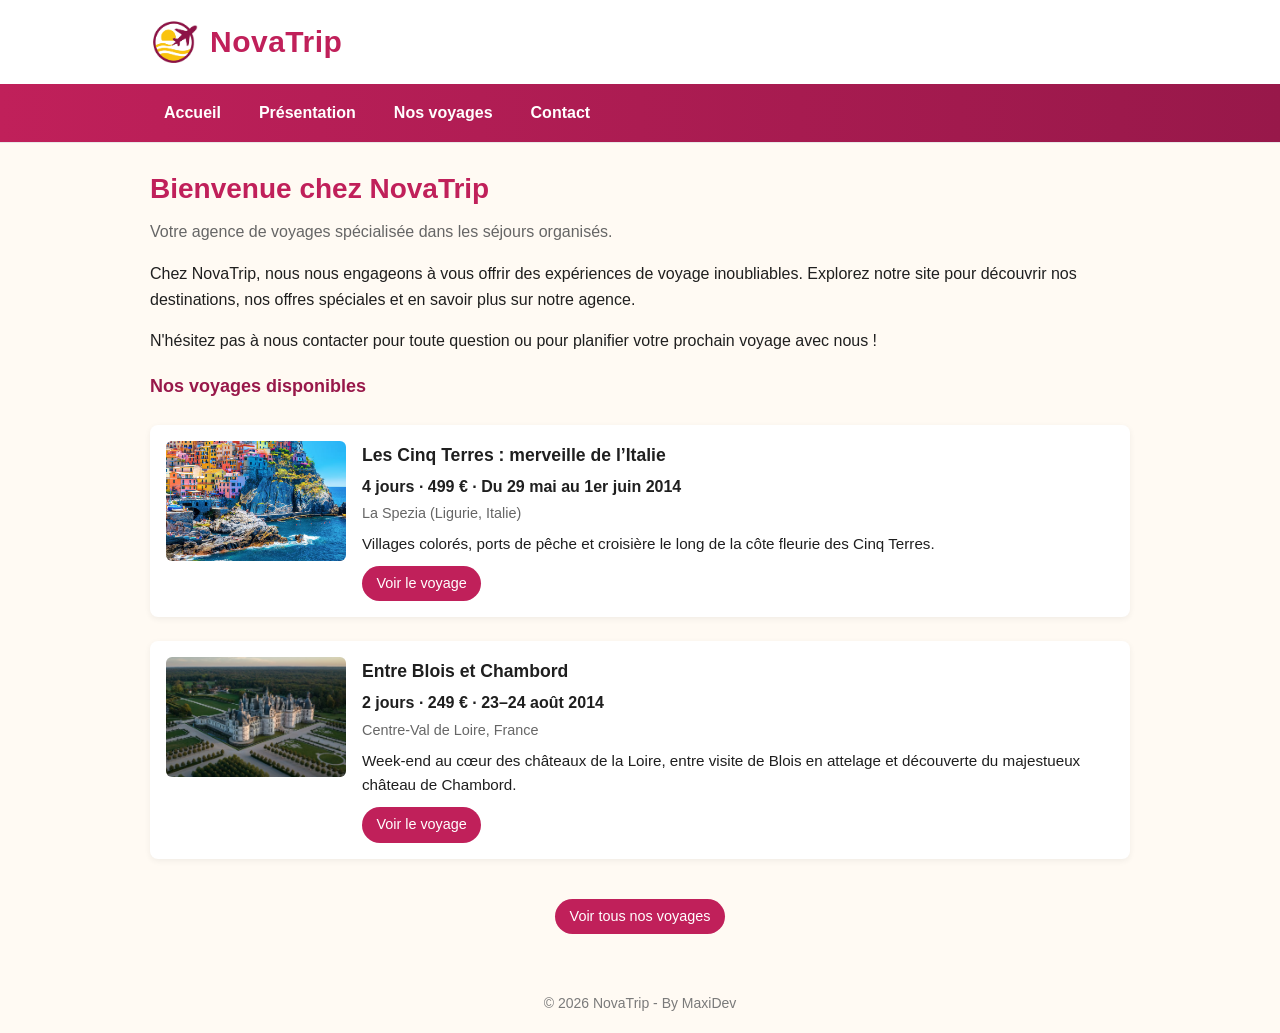
==== index.html @ b24daf80 "feat: initial version of Novatrip" ====
<!DOCTYPE html>
<html lang="fr">
<head>
  <meta charset="UTF-8">
  <meta name="viewport" content="width=device-width, initial-scale=1">
  <title>NovaTrip</title>
  <link rel="stylesheet" href="actif/css/style.css">
  <link rel="icon" href="actif/img/NovaTrip 2.png">
</head>
<body>
  <header>
    <div class="container brand">
      <img src="actif/img/NovaTrip 2.png" alt="Logo NovaTrip" class="brand-logo">
      <h1>NovaTrip</h1>
    </div>
    <nav>
      <div class="container">
        <ul>
          <li><a href="index.html" class="active">Accueil</a></li>
          <li><a href="presentation.html">Présentation</a></li>
          <li><a href="realisations.html">Nos voyages</a></li>
          <li><a href="contact.html">Contact</a></li>
        </ul>
      </div>
    </nav>
  </header>

  <main>
    <div class="container">
      <!-- Bloc de bienvenue -->
      <h1>Bienvenue chez NovaTrip</h1>
      <p class="subtitle">Votre agence de voyages spécialisée dans les séjours organisés.</p>

      <section class="welcome-content">
        <p>
          Chez NovaTrip, nous nous engageons à vous offrir des expériences de voyage
          inoubliables. Explorez notre site pour découvrir nos destinations,
          nos offres spéciales et en savoir plus sur notre agence.
        </p>

        <p>
          N'hésitez pas à nous contacter pour toute question ou pour planifier
          votre prochain voyage avec nous !
        </p>
      </section>

      <!-- Liste simple des voyages disponibles -->
      <section>
        <h2 class="section-title">Nos voyages disponibles</h2>

        <div class="trips-list">

          <!-- CINQ TERRES -->
          <article class="trip-card">
            <img src="actif/img/cinque-terre-hero.jpg" alt="Vue des Cinque Terres" class="trip-thumb">
            <div class="trip-content">
              <h2>Les Cinq Terres : merveille de l’Italie</h2>
              <p class="trip-meta">4 jours · 499 € · Du 29 mai au 1er juin 2014</p>
              <p class="trip-location">La Spezia (Ligurie, Italie)</p>
              <p class="trip-short">
                Villages colorés, ports de pêche et croisière le long de la côte fleurie des Cinq Terres.
              </p>
              <a href="voyages/cinq-terres.html" class="btn">Voir le voyage</a>
            </div>
          </article>

          <!-- BLOIS / CHAMBORD -->
          <article class="trip-card">
            <img src="actif/img/blois-chambord-hero.jpg" alt="Château de Chambord" class="trip-thumb">
            <div class="trip-content">
              <h2>Entre Blois et Chambord</h2>
              <p class="trip-meta">2 jours · 249 € · 23–24 août 2014</p>
              <p class="trip-location">Centre-Val de Loire, France</p>
              <p class="trip-short">
                Week-end au cœur des châteaux de la Loire, entre visite de Blois en attelage
                et découverte du majestueux château de Chambord.
              </p>
              <a href="voyages/blois-chambord.html" class="btn">Voir le voyage</a>
            </div>
          </article>
        </div>

        <p style="text-align:center; margin-top:10px;">
          <a href="realisations.html" class="btn">Voir tous nos voyages</a>
        </p>
      </section>

    </div>
  </main>

  <footer>
    <div class="container">© <span id="y"></span> NovaTrip - By MaxiDev</div>
  </footer>

  <script>
    document.getElementById('y').textContent = new Date().getFullYear();
  </script>
</body>
</html>
---- actif/css/style.css ----
/******************************************
 *                VARIABLES
 ******************************************/
:root {
    --primary: #c0205a;       /* magenta titre */
    --primary-700: #98184a;
    --accent: #ffb703;        /* jaune badge */
    --accent-700: #f39c12;    /* orange */
    --ink: #1f1f1f;           /* texte */
    --muted: #666;            /* texte secondaire */
    --border: #e7e7e7;        /* bordure claire */
    --paper: #ffffff;         /* fond cartes */
    --bg: #fffaf3;            /* léger ivoire */
}


/******************************************
 *                BASE GLOBALE
 ******************************************/
html, body {
    margin: 0;
    padding: 0;
}

body {
    font-family: Arial, Helvetica, sans-serif;
    line-height: 1.6;
    color: var(--ink);
    background: var(--bg);
}

img {
    max-width: 100%;
    display: block;
}

a {
    color: inherit;
    text-decoration: none;
}

.container {
    max-width: 980px;
    margin: 0 auto;
    padding: 0 16px;
}


/******************************************
 *                HEADER
 ******************************************/
header {
    background: var(--paper);
    border-bottom: 1px solid var(--border);
}

.brand {
    display: flex;
    align-items: flex-end;
    gap: 12px;
    padding: 18px 0;
}

.brand h1 {
    margin: 0;
    font-size: 30px;
    letter-spacing: .5px;
    color: var(--primary);
}

.brand p {
    margin: 4px 0 0;
    color: var(--muted);
}

.brand-logo {
    height: 48px;
    width: auto;
    object-fit: contain;
}


/******************************************
 *                NAVIGATION
 ******************************************/
nav {
    background: linear-gradient(90deg, var(--primary) 0%, var(--primary-700) 100%);
}

nav ul {
    list-style: none;
    margin: 0;
    padding: 0;
    display: flex;
    gap: 10px;
    flex-wrap: wrap;
}

nav a {
    display: block;
    padding: 10px 14px;
    color: #fff;
    font-weight: 600;
}

nav a:hover {
    background-color: var(--primary-700);
    border-radius: 10px;
}


/******************************************
 *                SECTION HÉRO
 ******************************************/
.hero {
    position: relative;
    background: #ddd;
    border-bottom: 1px solid var(--border);
}

.hero img {
    width: 100%;
    height: 360px;
    object-fit: cover;
}

.badge-offer {
    position: absolute;
    left: 16px;
    top: 16px;
    background: var(--primary);
    color: #fff;
    padding: 12px 14px;
    border-radius: 8px;
    box-shadow: 0 6px 16px rgba(0,0,0,.18);
}

.badge-offer .days {
    font-weight: 800;
    font-size: 14px;
    text-transform: uppercase;
    letter-spacing: .5px;
}

.badge-offer .price {
    margin-top: 6px;
    font-size: 28px;
    font-weight: 900;
}

.ribbon {
    position: absolute;
    left: 16px;
    bottom: 16px;
    background: var(--accent);
    color: #5b3b00;
    padding: 10px 14px;
    border-radius: 6px;
    font-weight: 700;
    box-shadow: 0 6px 16px rgba(0,0,0,.14);
}


/******************************************
 *                TITRES & TEXTES
 ******************************************/
main {
    padding: 24px 0;
}

h1 {
    font-size: 28px;
    margin: 0 0 8px;
    color: var(--primary);
}

.subtitle {
    margin: 0 0 16px;
    color: var(--muted);
}


/******************************************
 *        TABLEAU D’INFOS VOYAGE
 ******************************************/
.infos {
    width: 100%;
    border-collapse: collapse;
    margin: 10px 0 18px;
    background: var(--paper);
    border: 1px solid var(--border);
    border-radius: 8px;
    overflow: hidden;
}

.infos th,
.infos td {
    border: 1px solid var(--border);
    padding: 10px 12px;
    text-align: left;
}

.infos th {
    background: #fff3db;
    color: #5b3b00;
}


/******************************************
 *                CARTES
 ******************************************/
.card {
    background: var(--paper);
    border: 1px solid var(--border);
    padding: 16px;
    border-radius: 8px;
}

.section-title {
    margin: 18px 0 8px;
    font-size: 18px;
    color: var(--primary-700);
    position: relative;
}


/******************************************
 *             LISTES SPÉCIALES
 ******************************************/
ul {
    padding-left: 22px;
}

li {
    margin: 6px 0;
}

.tick {
    list-style: none;
    padding-left: 0;
}

.tick li {
    position: relative;
    padding-left: 22px;
}

.tick li::before {
    content: "✔";
    position: absolute;
    left: 0;
    top: 0;
    color: var(--accent-700);
    font-weight: 700;
}

.cross {
    list-style: none;
    padding-left: 0;
}

.cross li {
    position: relative;
    padding-left: 22px;
}

.cross li::before {
    content: "✘";
    position: absolute;
    left: 0;
    top: 0;
    color: #e74c3c;
    font-weight: 700;
}


/******************************************
 *                GALERIE
 ******************************************/
.gallery {
    display: flex;
    gap: 10px;
    flex-wrap: wrap;
    margin-top: 10px;
}

.gallery img {
    width: 100%;
    max-width: 310px;
    border: 1px solid var(--border);
    border-radius: 6px;
}


/******************************************
 *         PAGE — LISTE DES VOYAGES
 ******************************************/
.trips-list {
    display: flex;
    flex-direction: column;
    gap: 1.5rem;
    margin: 1.5rem 0 2.5rem;
}

.trip-card {
    display: flex;
    gap: 1rem;
    background: var(--paper);
    border-radius: 8px;
    padding: 1rem;
    box-shadow: 0 2px 6px rgba(0,0,0,0.06);
}

.trip-thumb {
    width: 180px;
    height: 120px;
    object-fit: cover;
    border-radius: 6px;
    flex-shrink: 0;
}

.trip-content h2 {
    margin: 0 0 .3rem;
    font-size: 1.1rem;
}

.trip-meta {
    font-weight: 600;
    margin: 0 0 .2rem;
}

.trip-location {
    font-size: .9rem;
    color: var(--muted);
    margin: 0 0 .4rem;
}

.trip-short {
    font-size: .95rem;
    margin: 0 0 .6rem;
}

.btn {
    display: inline-block;
    padding: .4rem .9rem;
    border-radius: 999px;
    color: #fff;
    background-color: var(--primary);
    font-size: .9rem;
}

.btn:hover {
    background-color: var(--primary-700);
}


/******************************************
 *              TABLEAU CONTACT
 ******************************************/
.contact-table {
    margin: 2rem auto;
    max-width: 700px;
}

.contact-table h1 {
    text-align: center;
}

.contact-table table {
    width: 100%;
    border-collapse: collapse;
    background: var(--paper);
    border-radius: 10px;
    overflow: hidden;
    box-shadow: 0 2px 8px rgba(0,0,0,0.1);
}

.contact-table th {
    background: var(--primary);
    color: #fff;
    font-weight: 600;
    padding: 12px;
    width: 35%;
    text-align: left;
}

.contact-table td {
    padding: 12px;
    background: #f0f0f0;
}

.contact-table tr:nth-child(even) th {
    background: var(--primary-700);
}

.contact-table tr:nth-child(even) td {
    background: #fafafa;
}

.contact-table a {
    color: var(--primary);
    font-weight: 600;
}

.contact-table a:hover {
    text-decoration: underline;
}


/******************************************
 *            FORMULAIRE CONTACT
 ******************************************/
.contact-form {
    max-width: 700px;
    margin: 0 auto 3rem;
    padding: 1.5rem 1.75rem;
    background: var(--paper);
    border-radius: 10px;
    border: 1px solid var(--border);
    box-shadow: 0 2px 8px rgba(0,0,0,0.08);
}

.contact-form h2 {
    margin: 0 0 6px;
    font-size: 22px;
    color: var(--primary);
    text-align: center;
}

.contact-form .subtitle {
    text-align: center;
    margin-bottom: 18px;
    color: var(--muted);
    font-size: 0.95rem;
}

.contact-form form {
    margin-top: 8px;
}

.form-group {
    display: flex;
    flex-direction: column;
    margin-bottom: 14px;
}

.form-group label {
    font-weight: 600;
    margin-bottom: 4px;
    font-size: 0.95rem;
    color: var(--ink);
}

.contact-form input[type="text"],
.contact-form input[type="email"],
.contact-form textarea {
    padding: 10px 12px;
    border-radius: 6px;
    border: 1px solid var(--border);
    background: #fafafa;
    font: inherit;
    outline: none;
    transition: border-color 0.2s ease, box-shadow 0.2s ease, background-color 0.2s ease;
}

.contact-form textarea {
    resize: vertical;
    min-height: 120px;
}

.contact-form input[type="text"]:focus,
.contact-form input[type="email"]:focus,
.contact-form textarea:focus {
    border-color: var(--primary);
    background: #fff;
    box-shadow: 0 0 0 3px rgba(192, 32, 90, 0.12);
}

.contact-form .btn {
    margin-top: 6px;
    border: none;
    cursor: pointer;
    font-weight: 600;
}


/******************************************
 *                FOOTER
 ******************************************/
footer {
    padding: 18px 0;
    color: #7a7a7a;
    font-size: 14px;
    text-align: center;
}


/******************************************
 *             RESPONSIVE
 ******************************************/
@media (max-width: 700px) {
    .trip-card {
        flex-direction: column;
    }

    .trip-thumb {
        width: 100%;
        height: 180px;
    }
}

@media (max-width: 700px) {
    .contact-form {
        padding: 1.25rem 1rem;
    }

    .contact-form .btn {
        width: 100%;
        text-align: center;
    }
}
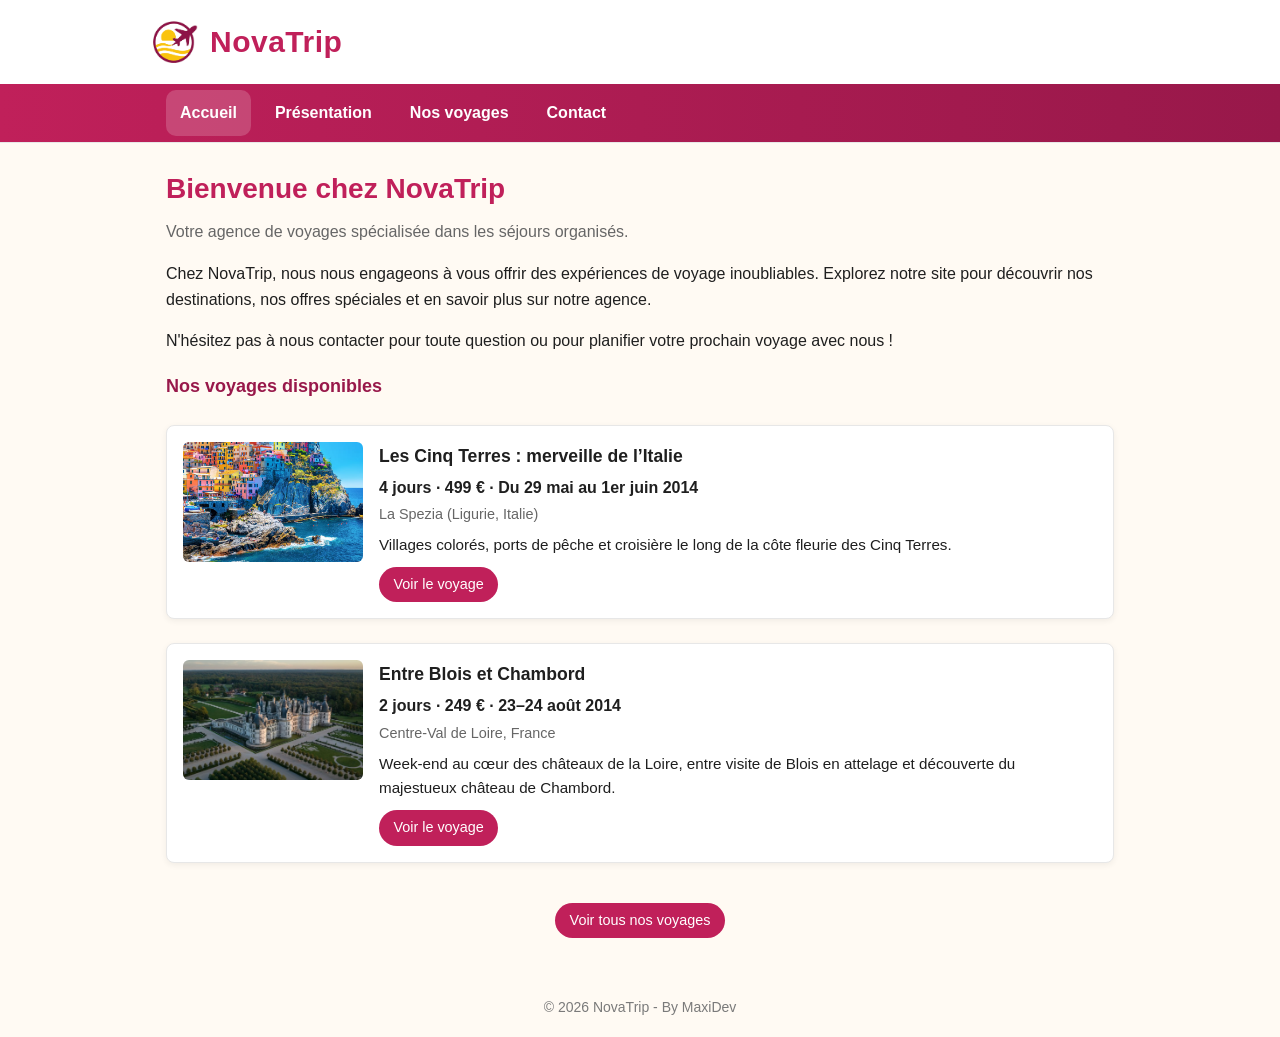
==== commit afc50521: "refactor: standardization of the code" ====
--- a/index.html
+++ b/index.html
@@ -7,6 +7,7 @@
   <link rel="stylesheet" href="actif/css/style.css">
   <link rel="icon" href="actif/img/NovaTrip 2.png">
 </head>
+
 <body>
   <header>
     <div class="container brand">
@@ -27,7 +28,6 @@
 
   <main>
     <div class="container">
-      <!-- Bloc de bienvenue -->
       <h1>Bienvenue chez NovaTrip</h1>
       <p class="subtitle">Votre agence de voyages spécialisée dans les séjours organisés.</p>
 
@@ -37,20 +37,16 @@
           inoubliables. Explorez notre site pour découvrir nos destinations,
           nos offres spéciales et en savoir plus sur notre agence.
         </p>
-
         <p>
           N'hésitez pas à nous contacter pour toute question ou pour planifier
           votre prochain voyage avec nous !
         </p>
       </section>
 
-      <!-- Liste simple des voyages disponibles -->
       <section>
         <h2 class="section-title">Nos voyages disponibles</h2>
 
         <div class="trips-list">
-
-          <!-- CINQ TERRES -->
           <article class="trip-card">
             <img src="actif/img/cinque-terre-hero.jpg" alt="Vue des Cinque Terres" class="trip-thumb">
             <div class="trip-content">
@@ -60,11 +56,10 @@
               <p class="trip-short">
                 Villages colorés, ports de pêche et croisière le long de la côte fleurie des Cinq Terres.
               </p>
-              <a href="voyages/cinq-terres.html" class="btn">Voir le voyage</a>
+              <a href="catalogue/140529CinqTerres.html" class="btn">Voir le voyage</a>
             </div>
           </article>
 
-          <!-- BLOIS / CHAMBORD -->
           <article class="trip-card">
             <img src="actif/img/blois-chambord-hero.jpg" alt="Château de Chambord" class="trip-thumb">
             <div class="trip-content">
@@ -75,16 +70,15 @@
                 Week-end au cœur des châteaux de la Loire, entre visite de Blois en attelage
                 et découverte du majestueux château de Chambord.
               </p>
-              <a href="voyages/blois-chambord.html" class="btn">Voir le voyage</a>
+              <a href="catalogue/140823Blois&Chambord.html" class="btn">Voir le voyage</a>
             </div>
           </article>
         </div>
 
-        <p style="text-align:center; margin-top:10px;">
+        <p class="center-actions">
           <a href="realisations.html" class="btn">Voir tous nos voyages</a>
         </p>
       </section>
-
     </div>
   </main>
 
@@ -96,4 +90,4 @@
     document.getElementById('y').textContent = new Date().getFullYear();
   </script>
 </body>
-</html>+</html>
--- a/actif/css/style.css
+++ b/actif/css/style.css
@@ -1,521 +1,467 @@
-/******************************************
- *                VARIABLES
- ******************************************/
 :root {
-    --primary: #c0205a;       /* magenta titre */
-    --primary-700: #98184a;
-    --accent: #ffb703;        /* jaune badge */
-    --accent-700: #f39c12;    /* orange */
-    --ink: #1f1f1f;           /* texte */
-    --muted: #666;            /* texte secondaire */
-    --border: #e7e7e7;        /* bordure claire */
-    --paper: #ffffff;         /* fond cartes */
-    --bg: #fffaf3;            /* léger ivoire */
-}
-
-
-/******************************************
- *                BASE GLOBALE
- ******************************************/
+  --primary: #c0205a;
+  --primary-700: #98184a;
+  --secondary: #ffb703;
+  --secondary-700: #f39c12;
+  --ink: #1f1f1f;
+  --muted: #666;
+  --border: #e7e7e7;
+  --paper: #ffffff;
+  --bg: #fffaf3;
+}
+
+*,
+*::before,
+*::after {
+  box-sizing: border-box;
+}
+
 html, body {
-    margin: 0;
-    padding: 0;
+  margin: 0;
+  padding: 0;
 }
 
 body {
-    font-family: Arial, Helvetica, sans-serif;
-    line-height: 1.6;
-    color: var(--ink);
-    background: var(--bg);
+  font-family: Arial, Helvetica, sans-serif;
+  line-height: 1.6;
+  color: var(--ink);
+  background: var(--bg);
 }
 
 img {
-    max-width: 100%;
-    display: block;
+  max-width: 100%;
+  display: block;
 }
 
 a {
-    color: inherit;
-    text-decoration: none;
+  color: inherit;
+  text-decoration: none;
 }
 
 .container {
-    max-width: 980px;
-    margin: 0 auto;
-    padding: 0 16px;
-}
-
-
-/******************************************
- *                HEADER
- ******************************************/
+  max-width: 980px;
+  margin: 0 auto;
+  padding: 0 16px;
+}
+
 header {
-    background: var(--paper);
-    border-bottom: 1px solid var(--border);
+  background: var(--paper);
+  border-bottom: 1px solid var(--border);
 }
 
 .brand {
-    display: flex;
-    align-items: flex-end;
-    gap: 12px;
-    padding: 18px 0;
+  display: flex;
+  align-items: flex-end;
+  gap: 12px;
+  padding: 18px 0;
 }
 
 .brand h1 {
-    margin: 0;
-    font-size: 30px;
-    letter-spacing: .5px;
-    color: var(--primary);
-}
-
-.brand p {
-    margin: 4px 0 0;
-    color: var(--muted);
+  margin: 0;
+  font-size: 30px;
+  letter-spacing: 0.5px;
+  color: var(--primary);
 }
 
 .brand-logo {
-    height: 48px;
-    width: auto;
-    object-fit: contain;
-}
-
-
-/******************************************
- *                NAVIGATION
- ******************************************/
+  height: 48px;
+  width: auto;
+  object-fit: contain;
+}
+
 nav {
-    background: linear-gradient(90deg, var(--primary) 0%, var(--primary-700) 100%);
+  background: linear-gradient(90deg, var(--primary) 0%, var(--primary-700) 100%);
 }
 
 nav ul {
-    list-style: none;
-    margin: 0;
-    padding: 0;
-    display: flex;
-    gap: 10px;
-    flex-wrap: wrap;
+  list-style: none;
+  margin: 0;
+  padding: 0;
+  display: flex;
+  gap: 10px;
+  flex-wrap: wrap;
 }
 
 nav a {
-    display: block;
-    padding: 10px 14px;
-    color: #fff;
-    font-weight: 600;
+  display: block;
+  padding: 10px 14px;
+  color: var(--paper);
+  font-weight: 600;
+  border-radius: 10px;
 }
 
 nav a:hover {
-    background-color: var(--primary-700);
-    border-radius: 10px;
-}
-
-
-/******************************************
- *                SECTION HÉRO
- ******************************************/
+  background-color: var(--primary-700);
+}
+
+nav a.active {
+  background: rgba(255, 255, 255, 0.18);
+}
+
 .hero {
-    position: relative;
-    background: #ddd;
-    border-bottom: 1px solid var(--border);
+  position: relative;
+  background: #ddd;
+  border-bottom: 1px solid var(--border);
 }
 
 .hero img {
-    width: 100%;
-    height: 360px;
-    object-fit: cover;
+  width: 100%;
+  height: 360px;
+  object-fit: cover;
 }
 
 .badge-offer {
-    position: absolute;
-    left: 16px;
-    top: 16px;
-    background: var(--primary);
-    color: #fff;
-    padding: 12px 14px;
-    border-radius: 8px;
-    box-shadow: 0 6px 16px rgba(0,0,0,.18);
+  position: absolute;
+  left: 16px;
+  top: 16px;
+  background: var(--primary);
+  color: var(--paper);
+  padding: 12px 14px;
+  border-radius: 8px;
+  box-shadow: 0 6px 16px rgba(0, 0, 0, 0.18);
 }
 
 .badge-offer .days {
-    font-weight: 800;
-    font-size: 14px;
-    text-transform: uppercase;
-    letter-spacing: .5px;
+  font-weight: 800;
+  font-size: 14px;
+  text-transform: uppercase;
+  letter-spacing: 0.5px;
 }
 
 .badge-offer .price {
-    margin-top: 6px;
-    font-size: 28px;
-    font-weight: 900;
+  margin-top: 6px;
+  font-size: 28px;
+  font-weight: 900;
 }
 
 .ribbon {
-    position: absolute;
-    left: 16px;
-    bottom: 16px;
-    background: var(--accent);
-    color: #5b3b00;
-    padding: 10px 14px;
-    border-radius: 6px;
-    font-weight: 700;
-    box-shadow: 0 6px 16px rgba(0,0,0,.14);
-}
-
-
-/******************************************
- *                TITRES & TEXTES
- ******************************************/
+  position: absolute;
+  left: 16px;
+  bottom: 16px;
+  background: var(--secondary);
+  color: #5b3b00;
+  padding: 10px 14px;
+  border-radius: 6px;
+  font-weight: 700;
+  box-shadow: 0 6px 16px rgba(0, 0, 0, 0.14);
+}
+
 main {
-    padding: 24px 0;
+  padding: 24px 0;
 }
 
 h1 {
-    font-size: 28px;
-    margin: 0 0 8px;
-    color: var(--primary);
+  font-size: 28px;
+  margin: 0 0 8px;
+  color: var(--primary);
 }
 
 .subtitle {
-    margin: 0 0 16px;
-    color: var(--muted);
-}
-
-
-/******************************************
- *        TABLEAU D’INFOS VOYAGE
- ******************************************/
+  margin: 0 0 16px;
+  color: var(--muted);
+}
+
+.section-title {
+  margin: 18px 0 8px;
+  font-size: 18px;
+  color: var(--primary-700);
+}
+
+.card {
+  background: var(--paper);
+  border: 1px solid var(--border);
+  padding: 16px;
+  border-radius: 8px;
+}
+
+ul {
+  padding-left: 22px;
+}
+
+li {
+  margin: 6px 0;
+}
+
+.center-actions {
+  text-align: center;
+  margin-top: 10px;
+}
+
+.note {
+  color: var(--muted);
+  margin-top: 8px;
+}
+
+.section-title--spaced-20 {
+  margin-top: 20px;
+}
+
+.section-title--spaced-18 {
+  margin-top: 18px;
+}
+
+.tick,
+.cross {
+  list-style: none;
+  padding-left: 0;
+}
+
+.tick li,
+.cross li {
+  position: relative;
+  padding-left: 22px;
+}
+
+.tick li::before {
+  content: "✔";
+  position: absolute;
+  left: 0;
+  top: 0;
+  color: var(--secondary-700);
+  font-weight: 700;
+}
+
+.cross li::before {
+  content: "✘";
+  position: absolute;
+  left: 0;
+  top: 0;
+  color: #e74c3c;
+  font-weight: 700;
+}
+
 .infos {
-    width: 100%;
-    border-collapse: collapse;
-    margin: 10px 0 18px;
-    background: var(--paper);
-    border: 1px solid var(--border);
-    border-radius: 8px;
-    overflow: hidden;
+  width: 100%;
+  border-collapse: collapse;
+  margin: 10px 0 18px;
+  background: var(--paper);
+  border: 1px solid var(--border);
+  border-radius: 8px;
+  overflow: hidden;
 }
 
 .infos th,
 .infos td {
-    border: 1px solid var(--border);
-    padding: 10px 12px;
-    text-align: left;
+  border: 1px solid var(--border);
+  padding: 10px 12px;
+  text-align: left;
 }
 
 .infos th {
-    background: #fff3db;
-    color: #5b3b00;
-}
-
-
-/******************************************
- *                CARTES
- ******************************************/
-.card {
-    background: var(--paper);
-    border: 1px solid var(--border);
-    padding: 16px;
-    border-radius: 8px;
-}
-
-.section-title {
-    margin: 18px 0 8px;
-    font-size: 18px;
-    color: var(--primary-700);
-    position: relative;
-}
-
-
-/******************************************
- *             LISTES SPÉCIALES
- ******************************************/
-ul {
-    padding-left: 22px;
-}
-
-li {
-    margin: 6px 0;
-}
-
-.tick {
-    list-style: none;
-    padding-left: 0;
-}
-
-.tick li {
-    position: relative;
-    padding-left: 22px;
-}
-
-.tick li::before {
-    content: "✔";
-    position: absolute;
-    left: 0;
-    top: 0;
-    color: var(--accent-700);
-    font-weight: 700;
-}
-
-.cross {
-    list-style: none;
-    padding-left: 0;
-}
-
-.cross li {
-    position: relative;
-    padding-left: 22px;
-}
-
-.cross li::before {
-    content: "✘";
-    position: absolute;
-    left: 0;
-    top: 0;
-    color: #e74c3c;
-    font-weight: 700;
-}
-
-
-/******************************************
- *                GALERIE
- ******************************************/
+  background: #fff3db;
+  color: #5b3b00;
+}
+
 .gallery {
-    display: flex;
-    gap: 10px;
-    flex-wrap: wrap;
-    margin-top: 10px;
+  display: flex;
+  gap: 10px;
+  flex-wrap: wrap;
+  margin-top: 10px;
 }
 
 .gallery img {
-    width: 100%;
-    max-width: 310px;
-    border: 1px solid var(--border);
-    border-radius: 6px;
-}
-
-
-/******************************************
- *         PAGE — LISTE DES VOYAGES
- ******************************************/
+  width: 100%;
+  max-width: 310px;
+  border: 1px solid var(--border);
+  border-radius: 6px;
+}
+
 .trips-list {
-    display: flex;
-    flex-direction: column;
-    gap: 1.5rem;
-    margin: 1.5rem 0 2.5rem;
+  display: flex;
+  flex-direction: column;
+  gap: 1.5rem;
+  margin: 1.5rem 0 2.5rem;
 }
 
 .trip-card {
-    display: flex;
-    gap: 1rem;
-    background: var(--paper);
-    border-radius: 8px;
-    padding: 1rem;
-    box-shadow: 0 2px 6px rgba(0,0,0,0.06);
+  display: flex;
+  gap: 1rem;
+  background: var(--paper);
+  border-radius: 8px;
+  padding: 1rem;
+  box-shadow: 0 2px 6px rgba(0, 0, 0, 0.06);
+  border: 1px solid var(--border);
 }
 
 .trip-thumb {
-    width: 180px;
-    height: 120px;
-    object-fit: cover;
-    border-radius: 6px;
-    flex-shrink: 0;
+  width: 180px;
+  height: 120px;
+  object-fit: cover;
+  border-radius: 6px;
+  flex-shrink: 0;
 }
 
 .trip-content h2 {
-    margin: 0 0 .3rem;
-    font-size: 1.1rem;
+  margin: 0 0 0.3rem;
+  font-size: 1.1rem;
 }
 
 .trip-meta {
-    font-weight: 600;
-    margin: 0 0 .2rem;
+  font-weight: 600;
+  margin: 0 0 0.2rem;
 }
 
 .trip-location {
-    font-size: .9rem;
-    color: var(--muted);
-    margin: 0 0 .4rem;
+  font-size: 0.9rem;
+  color: var(--muted);
+  margin: 0 0 0.4rem;
 }
 
 .trip-short {
-    font-size: .95rem;
-    margin: 0 0 .6rem;
+  font-size: 0.95rem;
+  margin: 0 0 0.6rem;
 }
 
 .btn {
-    display: inline-block;
-    padding: .4rem .9rem;
-    border-radius: 999px;
-    color: #fff;
-    background-color: var(--primary);
-    font-size: .9rem;
+  display: inline-block;
+  padding: 0.4rem 0.9rem;
+  border-radius: 999px;
+  color: var(--paper);
+  background-color: var(--primary);
+  font-size: 0.9rem;
 }
 
 .btn:hover {
-    background-color: var(--primary-700);
-}
-
-
-/******************************************
- *              TABLEAU CONTACT
- ******************************************/
+  background-color: var(--primary-700);
+}
+
 .contact-table {
-    margin: 2rem auto;
-    max-width: 700px;
+  margin: 2rem auto;
+  max-width: 700px;
 }
 
 .contact-table h1 {
-    text-align: center;
+  text-align: center;
 }
 
 .contact-table table {
-    width: 100%;
-    border-collapse: collapse;
-    background: var(--paper);
-    border-radius: 10px;
-    overflow: hidden;
-    box-shadow: 0 2px 8px rgba(0,0,0,0.1);
+  width: 100%;
+  border-collapse: collapse;
+  background: var(--paper);
+  border-radius: 10px;
+  overflow: hidden;
+  box-shadow: 0 2px 8px rgba(0, 0, 0, 0.1);
 }
 
 .contact-table th {
-    background: var(--primary);
-    color: #fff;
-    font-weight: 600;
-    padding: 12px;
-    width: 35%;
-    text-align: left;
+  background: var(--primary);
+  color: var(--paper);
+  font-weight: 600;
+  padding: 12px;
+  width: 35%;
+  text-align: left;
 }
 
 .contact-table td {
-    padding: 12px;
-    background: #f0f0f0;
+  padding: 12px;
+  background: #f0f0f0;
 }
 
 .contact-table tr:nth-child(even) th {
-    background: var(--primary-700);
+  background: var(--primary-700);
 }
 
 .contact-table tr:nth-child(even) td {
-    background: #fafafa;
+  background: #fafafa;
 }
 
 .contact-table a {
-    color: var(--primary);
-    font-weight: 600;
+  color: var(--primary);
+  font-weight: 600;
 }
 
 .contact-table a:hover {
-    text-decoration: underline;
-}
-
-
-/******************************************
- *            FORMULAIRE CONTACT
- ******************************************/
+  text-decoration: underline;
+}
+
 .contact-form {
-    max-width: 700px;
-    margin: 0 auto 3rem;
-    padding: 1.5rem 1.75rem;
-    background: var(--paper);
-    border-radius: 10px;
-    border: 1px solid var(--border);
-    box-shadow: 0 2px 8px rgba(0,0,0,0.08);
+  max-width: 700px;
+  margin: 0 auto 3rem;
+  padding: 1.5rem 1.75rem;
+  background: var(--paper);
+  border-radius: 10px;
+  border: 1px solid var(--border);
+  box-shadow: 0 2px 8px rgba(0, 0, 0, 0.08);
 }
 
 .contact-form h2 {
-    margin: 0 0 6px;
-    font-size: 22px;
-    color: var(--primary);
-    text-align: center;
+  margin: 0 0 6px;
+  font-size: 22px;
+  color: var(--primary);
+  text-align: center;
 }
 
 .contact-form .subtitle {
-    text-align: center;
-    margin-bottom: 18px;
-    color: var(--muted);
-    font-size: 0.95rem;
-}
-
-.contact-form form {
-    margin-top: 8px;
+  text-align: center;
+  margin-bottom: 18px;
+  color: var(--muted);
+  font-size: 0.95rem;
 }
 
 .form-group {
-    display: flex;
-    flex-direction: column;
-    margin-bottom: 14px;
+  display: flex;
+  flex-direction: column;
+  margin-bottom: 14px;
 }
 
 .form-group label {
-    font-weight: 600;
-    margin-bottom: 4px;
-    font-size: 0.95rem;
-    color: var(--ink);
+  font-weight: 600;
+  margin-bottom: 4px;
+  font-size: 0.95rem;
+  color: var(--ink);
 }
 
 .contact-form input[type="text"],
 .contact-form input[type="email"],
 .contact-form textarea {
-    padding: 10px 12px;
-    border-radius: 6px;
-    border: 1px solid var(--border);
-    background: #fafafa;
-    font: inherit;
-    outline: none;
-    transition: border-color 0.2s ease, box-shadow 0.2s ease, background-color 0.2s ease;
+  padding: 10px 12px;
+  border-radius: 6px;
+  border: 1px solid var(--border);
+  background: #fafafa;
+  font: inherit;
+  outline: none;
+  transition: border-color 0.2s ease, box-shadow 0.2s ease, background-color 0.2s ease;
 }
 
 .contact-form textarea {
-    resize: vertical;
-    min-height: 120px;
+  resize: vertical;
+  min-height: 120px;
 }
 
 .contact-form input[type="text"]:focus,
 .contact-form input[type="email"]:focus,
 .contact-form textarea:focus {
-    border-color: var(--primary);
-    background: #fff;
-    box-shadow: 0 0 0 3px rgba(192, 32, 90, 0.12);
+  border-color: var(--primary);
+  background: var(--paper);
+  box-shadow: 0 0 0 3px rgba(192, 32, 90, 0.12);
 }
 
 .contact-form .btn {
-    margin-top: 6px;
-    border: none;
-    cursor: pointer;
-    font-weight: 600;
-}
-
-
-/******************************************
- *                FOOTER
- ******************************************/
+  margin-top: 6px;
+  border: none;
+  cursor: pointer;
+  font-weight: 600;
+}
+
 footer {
-    padding: 18px 0;
-    color: #7a7a7a;
-    font-size: 14px;
-    text-align: center;
-}
-
-
-/******************************************
- *             RESPONSIVE
- ******************************************/
+  padding: 18px 0;
+  color: #7a7a7a;
+  font-size: 14px;
+  text-align: center;
+}
+
 @media (max-width: 700px) {
-    .trip-card {
-        flex-direction: column;
-    }
-
-    .trip-thumb {
-        width: 100%;
-        height: 180px;
-    }
-}
-
-@media (max-width: 700px) {
-    .contact-form {
-        padding: 1.25rem 1rem;
-    }
-
-    .contact-form .btn {
-        width: 100%;
-        text-align: center;
-    }
+  nav a {
+    padding: 8px 10px;
+    font-size: 0.9rem;
+  }
+
+  .trip-card {
+    flex-direction: column;
+  }
+
+  .trip-thumb {
+    width: 100%;
+    height: 180px;
+  }
 }
